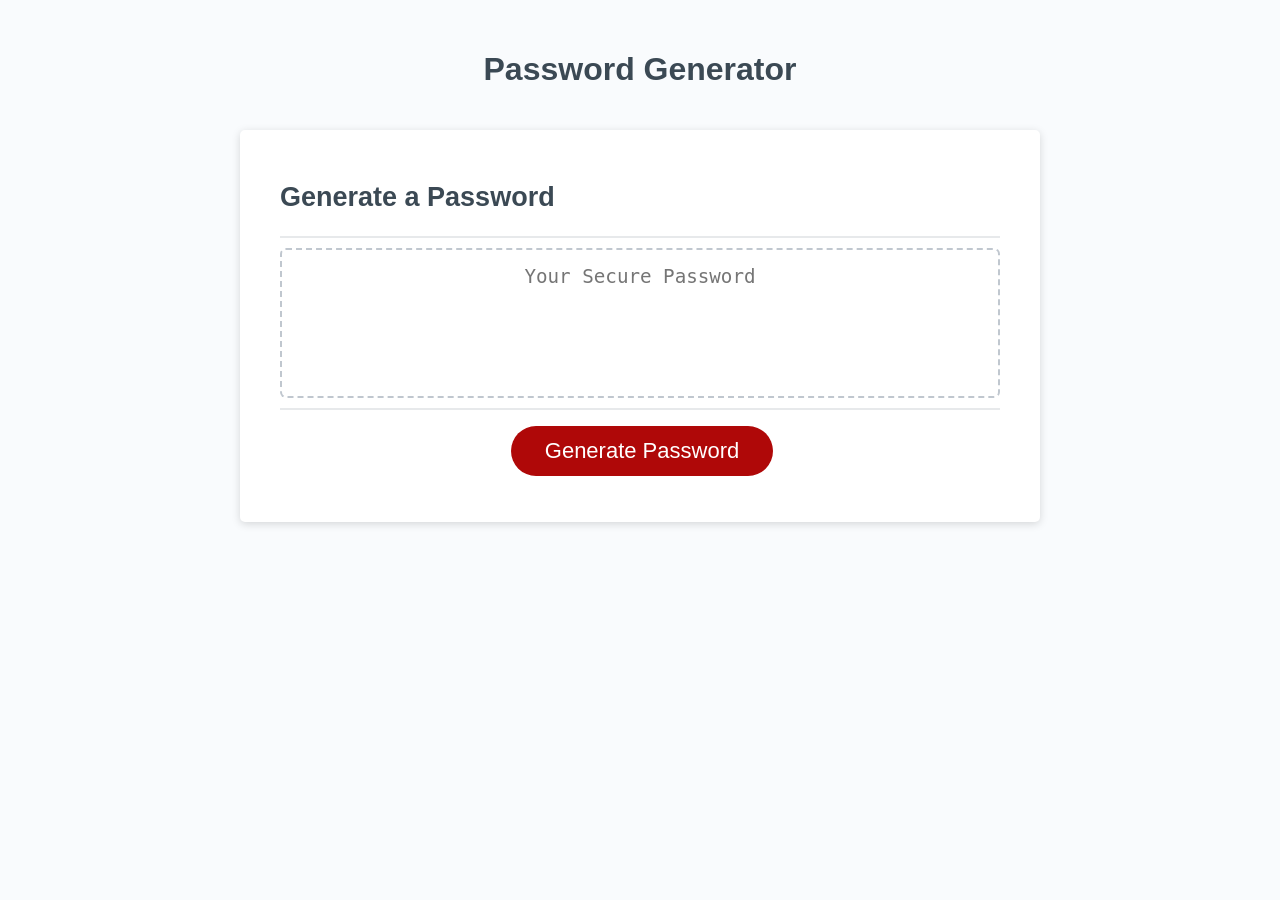
==== develop/index.html @ 689e64ca "added starter code" ====
<!DOCTYPE html>
<html lang="en">
  <head>
    <meta charset="UTF-8" />
    <meta name="viewport" content="width=device-width, initial-scale=1.0" />
    <meta http-equiv="X-UA-Compatible" content="ie=edge" />
    <title>Password Generator</title>
    <link rel="stylesheet" href="style.css" />
  </head>
  <body>
    <div class="wrapper">
      <header>
        <h1>Password Generator</h1>
      </header>
      <div class="card">
        <div class="card-header">
          <h2>Generate a Password</h2>
        </div>
        <div class="card-body">
          <textarea
            readonly
            id="password"
            placeholder="Your Secure Password"
            aria-label="Generated Password"
          ></textarea>
        </div>
        <div class="card-footer">
          <button id="generate" class="btn">Generate Password</button>
        </div>
      </div>
    </div>
    <script src="script.js"></script>
  </body>
</html>
---- develop/style.css ----
*,
*::before,
*::after {
  box-sizing: border-box;
}

html,
body,
.wrapper {
  height: 100%;
  margin: 0;
  padding: 0;
}

body {
  font-family: sans-serif;
  background-color: #f9fbfd;
}

.wrapper {
  padding-top: 30px;
  padding-left: 20px;
  padding-right: 20px;
}

header {
  text-align: center;
  padding: 20px;
  padding-top: 0px;
  color: hsl(206, 17%, 28%);
}

.card {
  background-color: hsl(0, 0%, 100%);
  border-radius: 5px;
  border-width: 1px;
  box-shadow: rgba(0, 0, 0, 0.15) 0px 2px 8px 0px;
  color: hsl(206, 17%, 28%);
  font-size: 18px;
  margin: 0 auto;
  max-width: 800px;
  padding: 30px 40px;
}

.card-header::after {
  content: " ";
  display: block;
  width: 100%;
  background: #e7e9eb;
  height: 2px;
}

.card-body {
  min-height: 100px;
}

.card-footer {
  text-align: center;
}

.card-footer::before {
  content: " ";
  display: block;
  width: 100%;
  background: #e7e9eb;
  height: 2px;
}

.card-footer::after {
  content: " ";
  display: block;
  clear: both;
}

.btn {
  border: none;
  background-color: hsl(360, 91%, 36%);
  border-radius: 25px;
  box-shadow: rgba(0, 0, 0, 0.1) 0px 1px 6px 0px rgba(0, 0, 0, 0.2) 0px 1px 1px
    0px;
  color: hsl(0, 0%, 100%);
  display: inline-block;
  font-size: 22px;
  line-height: 22px;
  margin: 16px 16px 16px 20px;
  padding: 14px 34px;
  text-align: center;
  cursor: pointer;
}

button[disabled] {
  cursor: default;
  background: #c0c7cf;
}

button:hover {
    box-shadow: 2px 2px 2px black;
}

.float-right {
  float: right;
}

#password {
  -webkit-appearance: none;
  -moz-appearance: none;
  appearance: none;
  border: none;
  display: block;
  width: 100%;
  padding-top: 15px;
  padding-left: 15px;
  padding-right: 15px;
  padding-bottom: 85px;
  font-size: 1.2rem;
  text-align: center;
  margin-top: 10px;
  margin-bottom: 10px;
  border: 2px dashed #c0c7cf;
  border-radius: 6px;
  resize: none;
  overflow: hidden;
}

@media (max-width: 690px) {
  .btn {
    font-size: 1rem;
    margin: 16px 0px 0px 0px;
    padding: 10px 15px;
  }

  #password {
    font-size: 1rem;
  }
}

@media (max-width: 500px) {
  .btn {
    font-size: 0.8rem;
  }
}
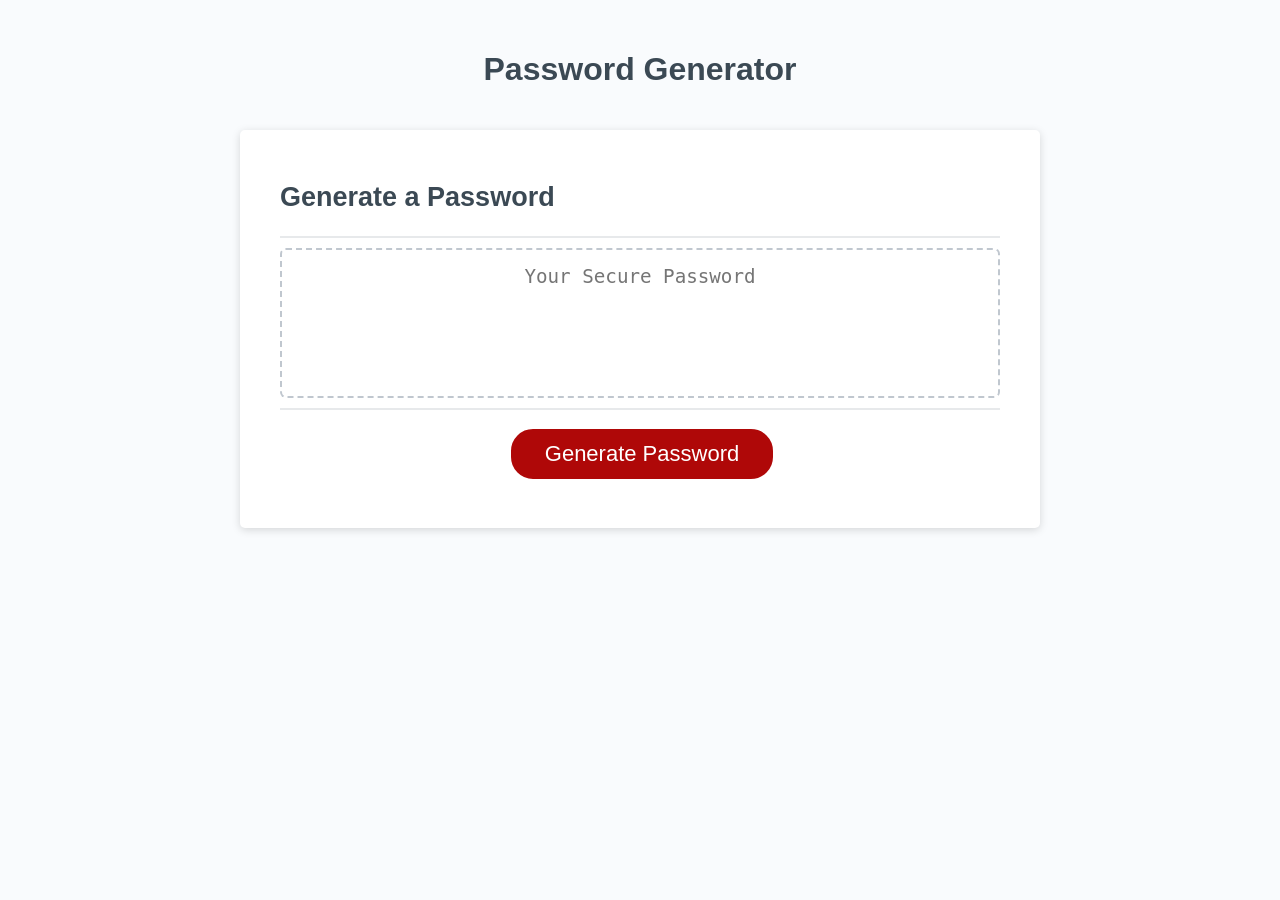
==== commit 1061adfe: "Update index.html" ====
--- a/develop/index.html
+++ b/develop/index.html
@@ -24,6 +24,7 @@
             aria-label="Generated Password"
           ></textarea>
         </div>
+        
         <div class="card-footer">
           <button id="generate" class="btn">Generate Password</button>
         </div>
@@ -31,4 +32,4 @@
     </div>
     <script src="script.js"></script>
   </body>
-</html>+</html>
--- a/develop/style.css
+++ b/develop/style.css
@@ -73,7 +73,7 @@
 }
 
 .btn {
-  border: none;
+  border: solid white;
   background-color: hsl(360, 91%, 36%);
   border-radius: 25px;
   box-shadow: rgba(0, 0, 0, 0.1) 0px 1px 6px 0px rgba(0, 0, 0, 0.2) 0px 1px 1px
@@ -94,7 +94,7 @@
 }
 
 button:hover {
-    box-shadow: 2px 2px 2px black;
+    border: solid black;
 }
 
 .float-right {
